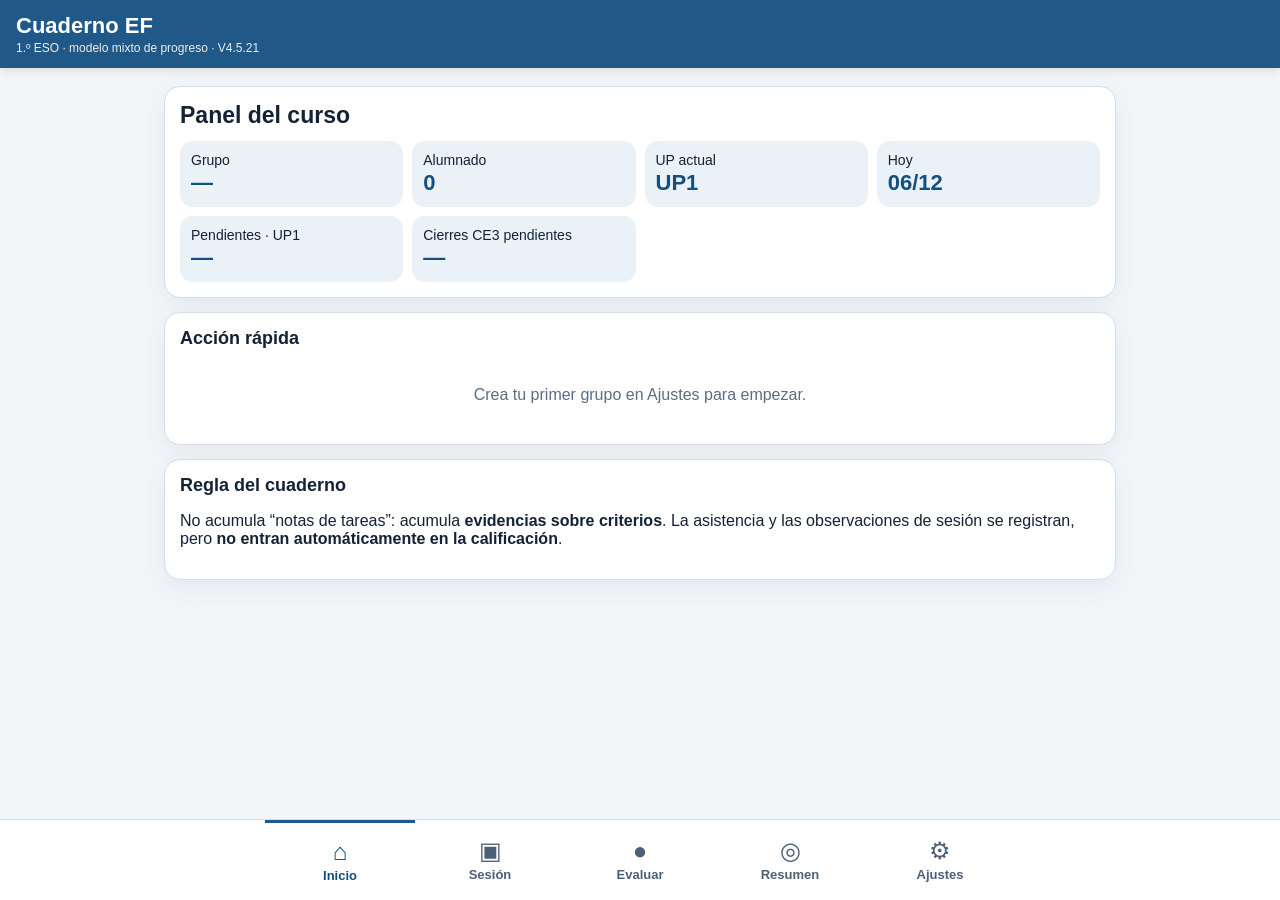
==== index.html @ 207ee929 "cuaderno EF V4.5.21" ====
<!doctype html>
<html lang="es">
<head>
  <meta charset="utf-8">
  <meta name="viewport" content="width=device-width,initial-scale=1,viewport-fit=cover">
  <meta name="theme-color" content="#205987">
  <meta name="apple-mobile-web-app-capable" content="yes">
  <meta name="apple-mobile-web-app-status-bar-style" content="default">
  <title>Cuaderno EF · 1.º ESO</title>
  <link rel="manifest" href="./manifest.webmanifest?v=4.5.21">
  <link rel="icon" href="./icons/icon-192-v382.png">
  <link rel="apple-touch-icon" href="./icons/apple-touch-icon-v382.png">
  <link rel="stylesheet" href="./styles-v4.css?v=4.5.21">
</head>
<body>
<header class="topbar">
  <div>
    <h1>Cuaderno EF</h1>
    <p>1.º ESO · modelo mixto de progreso · V4.5.21</p>
  </div>
  <button id="installBtn" class="install hidden">Instalar</button>
</header>
<main id="app"></main>
<nav class="bottom-nav" aria-label="Navegación principal">
  <button data-view="inicio" class="active"><span>⌂</span><small>Inicio</small></button>
  <button data-view="sesion"><span>▣</span><small>Sesión</small></button>
  <button data-view="evaluar"><span>●</span><small>Evaluar</small></button>
  <button data-view="resumen"><span>◎</span><small>Resumen</small></button>
  <button data-view="ajustes"><span>⚙</span><small>Ajustes</small></button>
</nav>
<div id="toastHost"></div>
<script src="./app-v4.js?v=4.5.21"></script>
</body>
</html>
---- styles-v4.css ----
:root{--blue:#205987;--blue2:#337fbd;--ink:#142235;--muted:#5b6d82;--bg:#f3f6f9;--card:#fff;--line:#d4dee8;--green:#dfeeda;--green2:#2c7a3f;--amber:#fff0c7;--red:#f7d8d8;--red2:#a62f2f;--shadow:0 8px 24px rgba(22,46,72,.07);font-family:Arial,Helvetica,sans-serif}*{box-sizing:border-box}body{margin:0;background:var(--bg);color:var(--ink);padding-bottom:86px}.topbar{position:sticky;top:0;z-index:20;background:var(--blue);color:#fff;padding:13px 16px;display:flex;justify-content:space-between;align-items:center;box-shadow:0 2px 10px rgba(0,0,0,.12)}.topbar h1{font-size:22px;margin:0}.topbar p{font-size:12px;margin:2px 0 0;opacity:.9}.install{border:1px solid #bfd9ee;background:transparent;color:#fff;border-radius:9px;padding:8px 13px;font-weight:700}.hidden{display:none!important}main{max-width:980px;margin:0 auto;padding:18px 14px}.card{background:var(--card);border:1px solid var(--line);border-radius:16px;padding:15px;margin-bottom:14px;box-shadow:var(--shadow)}h2,h3{margin:0 0 12px}h2{font-size:23px}h3{font-size:18px}.grid{display:grid;grid-template-columns:repeat(4,1fr);gap:9px}.metric{background:#eaf1f7;border-radius:13px;padding:11px}.metric span{display:block;font-size:14px}.metric strong{display:block;font-size:22px;color:#164e7d;margin-top:2px}.row{display:flex;gap:10px;align-items:center}.row>*{flex:1}label{font-size:13px;font-weight:700;display:block;margin:0 0 5px}input,select,textarea{width:100%;border:1px solid #cbd8e5;border-radius:10px;padding:10px;background:white;color:var(--ink);font-size:16px}textarea{resize:vertical}.btn{border:0;background:var(--blue2);color:white;border-radius:10px;padding:11px 14px;font-weight:700;font-size:15px;cursor:pointer}.btn.secondary{background:#e7f0f7;color:#14496f}.btn.danger{background:#f7e2e2;color:#8e2626}.btn.small{padding:8px 10px;font-size:13px}.toolbar{display:flex;gap:8px;flex-wrap:wrap}.empty{text-align:center;color:var(--muted);padding:25px 10px}.muted,.tiny{color:var(--muted)}.muted{font-size:13px}.tiny{font-size:11px;margin-top:2px}.pill{display:inline-flex;border-radius:999px;padding:4px 8px;font-size:12px;font-weight:700}.pill.main{background:#dfeec9;color:#315b14}.pill.comp{background:#fff1c7;color:#70540b}.bottom-nav{position:fixed;bottom:0;left:0;right:0;z-index:30;background:#fff;border-top:1px solid var(--line);display:flex;justify-content:center;padding-bottom:env(safe-area-inset-bottom)}.bottom-nav button{width:min(19%,150px);height:64px;border:0;background:#fff;color:#4c6176;display:flex;flex-direction:column;align-items:center;justify-content:center;gap:3px}.bottom-nav button span{font-size:18px}.bottom-nav button small{font-size:11px}.bottom-nav button.active{color:#0f4e7e;border-top:3px solid var(--blue)}.student-row{display:flex;align-items:center;justify-content:space-between;gap:10px;border-bottom:1px solid #e2e8ef;padding:10px 0}.student-row:last-child{border-bottom:0}.student-name{min-width:150px}.score-buttons{display:flex;gap:5px;flex-wrap:wrap;justify-content:flex-end}.score-buttons button,.level-buttons button{min-width:42px;height:42px;border:1px solid #cbd8e5;border-radius:9px;background:#fff;font-size:15px}.score-buttons button.selected,.level-buttons button.selected{background:var(--blue);color:#fff;border-color:var(--blue)}.level-buttons{display:grid;grid-template-columns:repeat(4,minmax(72px,1fr));gap:6px;width:min(460px,100%)}.level-buttons button{height:48px;font-weight:700}.level-buttons small{display:block;font-size:10px;font-weight:400}.table-wrap{overflow:auto;border:1px solid var(--line);border-radius:12px}table{border-collapse:collapse;width:100%;font-size:13px}th,td{border-bottom:1px solid var(--line);padding:9px;text-align:center;white-space:nowrap}th{background:#e5eef5}td.name{text-align:left;font-weight:700}.ok{background:var(--green)}.warn{background:var(--amber)}.bad{background:var(--red)}.progress{height:10px;background:#e3eaf0;border-radius:999px;overflow:hidden}.progress span{display:block;height:100%;background:var(--blue2)}.attendance{display:flex;gap:4px}.attendance button{width:38px;height:38px;border:1px solid #cbd8e5;border-radius:9px;background:#fff;font-weight:700}.attendance button.present.active{background:#dff0dc;border-color:#78a971}.attendance button.absent.active{background:#f5dada;border-color:#c27a7a}.attendance button.justified.active{background:#fff0c7;border-color:#d0ad4b}.note-btn{width:38px;height:38px;border:1px solid #cbd8e5;border-radius:9px;background:#fff}.session-date{max-width:220px}.session-head{display:flex;gap:10px;align-items:end;flex-wrap:wrap}.session-head>div{flex:1;min-width:190px}.evidence-card{border:1px solid var(--line);border-radius:12px;padding:12px;margin:8px 0;display:flex;align-items:center;justify-content:space-between;gap:10px}.evidence-card .btn{flex:0 0 auto}.counter{font-size:12px;color:var(--muted);font-weight:700}.sticky-evidence{position:sticky;top:76px;z-index:10;background:#fff;border:1px solid var(--line);border-radius:12px;padding:10px;margin-bottom:8px;box-shadow:0 4px 12px rgba(0,0,0,.06)}.score-mode{display:flex;gap:6px}.score-mode button{border:1px solid #cbd8e5;border-radius:8px;background:#fff;padding:8px 10px}.score-mode button.active{background:#e1edf6;color:#164e7d;font-weight:700}.note-box{background:#f8fafc;border:1px solid var(--line);padding:10px;border-radius:10px;margin:6px 0 12px}.history-item{border-left:3px solid #8bb7d8;padding:6px 10px;margin:6px 0;font-size:13px}.toast{position:fixed;left:50%;bottom:86px;transform:translateX(-50%);background:#152f46;color:white;border-radius:9px;padding:10px 14px;z-index:100;box-shadow:0 6px 16px rgba(0,0,0,.18)}@media(max-width:760px){main{padding:10px}.grid{grid-template-columns:repeat(2,1fr)}.row{flex-direction:column;align-items:stretch}.student-row{align-items:flex-start;flex-direction:column}.student-name{min-width:0}.score-buttons{justify-content:flex-start}.level-buttons{grid-template-columns:repeat(2,1fr)}.sticky-evidence{top:70px}.evidence-card{align-items:flex-start;flex-direction:column}.evidence-card .btn{width:100%}}@media(min-width:761px){.student-row .score-buttons,.student-row .level-buttons{margin-left:auto}}

/* V2.2 · optimización de pista y móvil */
.attendance-head{display:flex;align-items:flex-start;justify-content:space-between;gap:12px}.attendance-tools{display:flex;align-items:center;gap:10px;flex:0 0 auto}.session-counter{min-width:78px;text-align:center;background:#eef4f8;border:1px solid var(--line);border-radius:11px;padding:6px 9px}.session-counter b{display:block;font-size:18px;color:#164e7d}.session-counter span{display:block;font-size:10px;color:var(--muted)}.student-index{display:inline-flex;align-items:center;justify-content:center;min-width:24px;height:24px;border-radius:999px;background:#eaf1f7;color:#31546f;font-size:11px;font-weight:700;margin-right:7px}.attendance-actions{display:flex;align-items:center;gap:6px}.note-preview{margin-left:31px}.mobile-summary{display:none}.summary-student{border:1px solid var(--line);border-radius:12px;padding:10px;margin:8px 0;background:#fff}.summary-top{display:flex;align-items:center;justify-content:space-between;gap:8px}.grade-chip{min-width:58px;text-align:center;border-radius:9px;padding:7px 9px;font-weight:700;background:#eef2f5}.summary-meta{display:grid;grid-template-columns:repeat(3,1fr);gap:5px;margin-top:8px}.summary-meta span{font-size:11px;background:#f4f7fa;border-radius:8px;padding:6px;text-align:center}.summary-meta b{display:block;font-size:13px;margin-top:2px}
@media(max-width:760px){
  .attendance-card{padding:12px}.attendance-head{display:block}.attendance-tools{justify-content:space-between;margin:8px 0 4px}.attendance-tools .btn{padding:10px 12px}.attendance-row{display:grid;grid-template-columns:minmax(0,1fr) auto;align-items:center;gap:6px;padding:8px 0}.attendance-row .student-name{min-width:0}.attendance-row .student-name>b{font-size:15px}.attendance-actions{gap:4px}.attendance button,.note-btn{width:44px;height:44px;border-radius:10px;font-size:16px}.note-btn{font-size:18px}.note-preview{font-size:10px;line-height:1.2;white-space:nowrap;overflow:hidden;text-overflow:ellipsis;max-width:210px}.desktop-summary{display:none}.mobile-summary{display:block}.summary-meta{grid-template-columns:repeat(3,1fr)}.session-summary-card{padding:12px}.session-head{gap:6px}.session-head h2{font-size:20px}.session-date{max-width:none}.evidence-card{padding:10px}.evidence-card .btn{width:auto;min-width:90px;align-self:stretch}.card h2{font-size:21px}
}
@media(max-width:390px){.attendance button,.note-btn{width:40px;height:40px}.student-index{display:none}.note-preview{margin-left:0;max-width:165px}.summary-meta{grid-template-columns:repeat(2,1fr)}}


/* V2.3 · Rúbricas por evidencia */
.rubric-ref{margin-top:12px;border:1px solid #cad8e4;border-radius:14px;background:#f8fbfd;overflow:hidden}
.rubric-ref summary{cursor:pointer;font-weight:800;padding:12px 14px;color:#173f60}
.rubric-grid{display:grid;grid-template-columns:repeat(4,minmax(0,1fr));gap:8px;padding:0 12px 12px}
.rubric-level{background:#fff;border:1px solid #d7e2ea;border-radius:12px;padding:10px;min-height:118px}
.rubric-level-head{display:flex;align-items:center;justify-content:space-between;gap:8px;margin-bottom:6px}
.rubric-level-head span{display:inline-flex;min-width:28px;height:28px;align-items:center;justify-content:center;border-radius:999px;background:#e8f1f7;font-weight:800}
.rubric-level p{font-size:.87rem;line-height:1.35;margin:0;color:#354d61}
.rubric-note{padding:0 14px 12px;margin:0}
.rubric-buttons{align-items:stretch}
.rubric-buttons .clear-level{min-width:46px}
.student-rubric-desc{margin-top:8px;font-size:.82rem;line-height:1.35;color:#40596c;background:#f4f8fb;border-left:3px solid #2f79ad;padding:7px 9px;border-radius:7px}
.history-rubric{margin-top:5px;color:#40596c;font-size:.88rem;line-height:1.35}
@media(max-width:760px){
 .rubric-grid{grid-template-columns:1fr;padding:0 10px 10px}
 .rubric-level{min-height:auto}
 .rubric-ref summary{font-size:.95rem}
 .rubric-ref[open] .rubric-grid{max-height:48vh;overflow:auto}
 .rubric-buttons{display:grid;grid-template-columns:repeat(2,minmax(0,1fr));gap:8px;width:100%}
 .rubric-buttons button{min-height:62px}
 .rubric-buttons .clear-level{grid-column:1 / -1;min-height:44px}
}

/* V2.4 · UP1 Pasaporte de la condición física */
.fitness-title{display:flex;align-items:flex-start;justify-content:space-between;gap:10px}.fitness-title .pill{flex:0 0 auto}.fitness-student{border:1px solid var(--line);border-radius:12px;margin:9px 0;background:#fbfdff;overflow:hidden}.fitness-student summary{display:flex;justify-content:space-between;gap:10px;cursor:pointer;padding:12px 14px}.fitness-student summary span{font-size:12px;color:var(--muted)}.fitness-grid{display:grid;grid-template-columns:repeat(3,minmax(0,1fr));gap:9px;padding:0 12px 12px}.fitness-grid label{margin:0}.fitness-grid label>span{display:block;font-size:12px;margin-bottom:4px}.unit-input{display:flex;align-items:center;border:1px solid #cbd8e5;border-radius:10px;background:#fff;overflow:hidden}.unit-input input{border:0;border-radius:0;min-width:0}.unit-input em{font-style:normal;font-size:12px;color:var(--muted);padding:0 9px 0 4px;white-space:nowrap}
@media(max-width:760px){.fitness-grid{grid-template-columns:repeat(2,minmax(0,1fr))}.fitness-passport h2{font-size:20px}.fitness-student summary{padding:12px}.unit-input input{font-size:16px;padding:10px 8px}}
@media(max-width:390px){.fitness-grid{grid-template-columns:1fr}}

/* V2.6 · UP1 reflexión y autoevaluación */
.reflection-card h2{margin-bottom:4px}.reflection-student{border:1px solid var(--line);border-radius:12px;margin:9px 0;background:#fbfdff;overflow:hidden}.reflection-student summary{display:flex;justify-content:space-between;gap:10px;cursor:pointer;padding:12px 14px}.reflection-student summary span{font-size:12px;color:var(--muted)}.reflection-grid{display:grid;grid-template-columns:repeat(2,minmax(0,1fr));gap:10px;padding:0 12px 12px}.reflection-grid label{margin:0}.reflection-grid label>span{display:block;font-size:12px;font-weight:700;margin-bottom:5px;color:#243d52}.reflection-grid select,.reflection-grid textarea{width:100%;background:#fff}.reflection-grid textarea{resize:vertical;min-height:72px}.reflection-wide{grid-column:1/-1}
@media(max-width:760px){.reflection-grid{grid-template-columns:1fr}.reflection-wide{grid-column:auto}.reflection-student summary{padding:12px}.reflection-grid select,.reflection-grid textarea{font-size:16px}}

/* V2.7 · UP2 instrumento de calentamiento */
.warmup-student{border:1px solid var(--line);border-radius:12px;margin:9px 0;background:#fbfdff;overflow:hidden}.warmup-student summary{display:flex;justify-content:space-between;gap:10px;cursor:pointer;padding:12px 14px}.warmup-student summary span{font-size:12px;color:var(--muted)}.warmup-body{padding:0 12px 12px}.warmup-indicator{display:grid;grid-template-columns:minmax(180px,1fr) minmax(360px,1.4fr);gap:12px;align-items:center;padding:11px 0;border-bottom:1px solid var(--line)}.warmup-indicator small{display:block;color:var(--muted);font-size:12px;line-height:1.35;margin-top:3px}.indicator-buttons{display:grid;grid-template-columns:repeat(4,1fr);gap:6px}.indicator-buttons button{border:1px solid #cbd8e5;background:#fff;border-radius:9px;padding:9px 5px;font-weight:700;color:#23445e}.indicator-buttons button.selected{background:#2b6f9f;color:#fff;border-color:#2b6f9f}.warmup-suggestion{display:flex;justify-content:space-between;align-items:center;gap:12px;margin-top:14px;padding:12px;border-radius:12px;background:#eef5f9}.warmup-suggestion span,.warmup-suggestion small{display:block}.warmup-suggestion span{font-size:12px;color:var(--muted)}.warmup-suggestion strong{display:block;font-size:20px;color:#174f76;margin:2px 0}.warmup-suggestion small{font-size:12px;color:#536b7c;max-width:560px}
@media(max-width:760px){.warmup-indicator{grid-template-columns:1fr}.indicator-buttons{grid-template-columns:repeat(2,1fr)}.indicator-buttons button{min-height:46px}.warmup-suggestion{align-items:stretch;flex-direction:column}.warmup-suggestion .btn{width:100%}.warmup-student summary{padding:12px}}


/* V2.8 · Evaluaciones trimestrales */
.evaluation-tabs{display:flex;gap:8px;flex-wrap:wrap;margin-top:12px}.evaluation-tabs button{border:1px solid var(--line);background:#fff;color:#23445e;border-radius:10px;padding:10px 14px;font-weight:800}.evaluation-tabs button.active{background:#2b6f9f;color:#fff;border-color:#2b6f9f}.evaluation-cut{display:flex;justify-content:space-between;align-items:center;gap:10px;margin-top:12px;padding:10px 12px;background:#eef5f9;border-radius:11px}.evaluation-cut span{font-size:12px;color:var(--muted)}.summary-top small{display:block;color:var(--muted);font-size:10px;margin-top:2px}.current-level-grid{display:grid;grid-template-columns:repeat(3,minmax(0,1fr));gap:8px}.current-level-grid>div,.evaluation-student-metrics>div{background:#f2f6f9;border:1px solid var(--line);border-radius:10px;padding:10px}.current-level-grid span,.evaluation-student-metrics span{display:block;font-size:11px;color:var(--muted)}.current-level-grid b,.evaluation-student-metrics b{font-size:18px;color:#174f76}.evaluation-student-metrics{display:grid;grid-template-columns:repeat(3,minmax(0,1fr));gap:8px;margin-top:12px}
@media(max-width:760px){.evaluation-cut{align-items:flex-start;flex-direction:column}.evaluation-tabs{display:grid;grid-template-columns:repeat(3,1fr)}.evaluation-tabs button{padding:10px 6px;font-size:13px}.current-level-grid{grid-template-columns:1fr}.evaluation-student-metrics{grid-template-columns:1fr 1fr}.evaluation-student-metrics>div:first-child{grid-column:1/-1}}

/* V2.9 · interfaz de evaluación compacta */
.rubric-ref{margin-top:10px}
.rubric-ref summary{display:flex;align-items:center;gap:8px;padding:10px 12px}
.rubric-summary-label{display:inline-flex;align-items:center;border:1px solid #b9cddd;background:#fff;border-radius:9px;padding:6px 9px;font-weight:800;color:#174f76;white-space:nowrap}
.rubric-summary-title{font-weight:600;color:#526b7d;overflow:hidden;text-overflow:ellipsis;white-space:nowrap}
.rubric-ref:not([open]) summary::after{content:'▾';margin-left:auto;color:#567388}
.rubric-ref[open] summary::after{content:'▴';margin-left:auto;color:#567388}
.clear-score-text{display:block;margin:6px 0 0 auto;border:0;background:transparent;color:#657b8c;font-size:12px;text-decoration:underline;padding:4px 0;cursor:pointer}
.clear-score-inline{min-width:40px}
.compact-score-row{padding:10px 0}
.compact-score-row .student-name .tiny{margin-top:2px}
@media(max-width:760px){
 .sticky-evidence{position:static}
 .rubric-ref summary{font-size:.9rem}
 .rubric-summary-title{display:none}
 .rubric-ref[open] .rubric-grid{max-height:42vh}
 .compact-score-row{gap:8px;padding:9px 0}
 .compact-score-row .student-name{width:100%}
 .rubric-buttons{grid-template-columns:repeat(2,minmax(0,1fr));gap:6px}
 .rubric-buttons button{min-height:52px;padding:8px 5px}
 .clear-score-text{margin-top:2px}
}

/* V3.0 · tarjetas plegables + fotos del alumnado */
.student-with-avatar{display:flex;align-items:center;gap:9px}.student-name-text{min-width:0}.student-avatar{display:inline-flex;align-items:center;justify-content:center;flex:0 0 auto;border-radius:50%;overflow:hidden;background:#e6eef4;color:#31546f;font-weight:800;border:1px solid #d2dee7}.student-avatar img{width:100%;height:100%;object-fit:cover;display:block}.student-avatar.sm{width:34px;height:34px;font-size:11px}.student-avatar.md{width:44px;height:44px}.student-avatar.lg{width:54px;height:54px;font-size:15px}
.compact-instrument summary{align-items:center}.warmup-summary-left,.warmup-summary-right{display:flex;align-items:center;gap:9px}.warmup-summary-left>div{display:flex;flex-direction:column}.warmup-summary-left .warmup-count{font-size:11px;color:var(--muted);margin-top:2px}.warmup-summary-right{margin-left:auto}.instrument-result,.instrument-pending{display:inline-flex;align-items:center;border-radius:999px;padding:6px 9px;font-size:11px;font-weight:800;white-space:nowrap}.instrument-result{background:#e6f2df;color:#315d25}.instrument-result.registered{background:#dcefe0;color:#246236}.instrument-pending{background:#eef3f6;color:#607588}.chev{font-size:25px;line-height:1;color:#6d8191;transform:rotate(90deg);transition:.15s}.compact-instrument[open] .chev{transform:rotate(-90deg)}
.student-photo-list{margin-top:12px;border-top:1px solid var(--line)}.student-photo-row{display:flex;align-items:center;gap:10px;padding:10px 0;border-bottom:1px solid var(--line)}.student-photo-name{flex:1;min-width:0}.student-photo-name b,.student-photo-name span{display:block}.student-photo-name span{font-size:11px;color:var(--muted);margin-top:2px}.photo-upload-btn{flex:0 0 auto;cursor:pointer}
@media(max-width:760px){.warmup-card{padding:12px}.compact-instrument{margin:7px 0}.compact-instrument summary{padding:9px 10px}.compact-instrument:not([open]){background:#fff}.compact-instrument:not([open]) summary{min-height:56px}.compact-instrument[open] .warmup-body{padding:0 10px 10px}.warmup-summary-right .instrument-result,.warmup-summary-right .instrument-pending{font-size:10px;padding:5px 7px}.student-photo-row{display:grid;grid-template-columns:auto minmax(0,1fr) auto}.student-photo-row .danger{grid-column:3}.photo-upload-btn{padding:8px 9px}.student-index{display:none}.attendance-row .student-with-avatar{gap:7px}.summary-top .student-with-avatar{align-items:center}}

.student-photo-list.always-visible{display:block!important}.photo-actions{display:flex;gap:7px;flex-wrap:wrap;justify-content:flex-end}.student-photo-row{background:#fff}.student-photo-row + .student-photo-row{margin-top:2px}@media(max-width:760px){.student-photo-list.always-visible{margin-top:10px}.student-photo-row{grid-template-columns:auto minmax(0,1fr);align-items:center}.student-photo-row .photo-actions{grid-column:1 / -1;display:grid;grid-template-columns:1fr 1fr;gap:8px}.student-photo-row .photo-actions .danger{grid-column:1 / -1}.student-photo-row .photo-actions .btn{width:100%;text-align:center}.student-avatar.lg{width:54px;height:54px}}

/* V3.4 · UP3 conexión RPE + corrección visual seguimiento */
.comp-head{display:flex;flex-direction:column;align-items:flex-start;gap:6px;margin-bottom:6px}
.comp-head .pill{max-width:100%;white-space:normal;line-height:1.25}
.comp-head>b{font-size:15px;color:#253f55}
.up3-rpe-card h2{margin-bottom:4px}.rpe-legend{display:flex;gap:10px;flex-wrap:wrap;margin:10px 0 12px}.rpe-legend span{background:#f1f6f9;border:1px solid var(--line);border-radius:999px;padding:6px 9px;font-size:11px;color:#536b7d}.up3-rpe-student{border:1px solid var(--line);border-radius:12px;margin:9px 0;background:#fbfdff;overflow:hidden}.up3-rpe-student summary{display:flex;align-items:center;justify-content:space-between;gap:10px;padding:12px 14px;cursor:pointer}.up3-rpe-student summary>span{font-size:12px;color:var(--muted)}.up3-rpe-body{padding:0 12px 12px}.rpe-reference{display:flex;justify-content:space-between;align-items:center;gap:12px;background:#eef5f9;border-radius:11px;padding:10px 12px;margin-bottom:10px}.rpe-reference span,.rpe-reference small{display:block;color:var(--muted);font-size:11px}.rpe-reference strong{font-size:22px;color:#174f76}.rpe-entry-grid{display:grid;grid-template-columns:repeat(3,minmax(0,1fr));gap:9px}.rpe-entry-grid label{margin:0}.rpe-entry-grid label>span{display:block;font-size:12px;margin-bottom:4px}.rpe-entry-grid input,.rpe-entry-grid select{font-size:16px}.rpe-wide{grid-column:1/-1}.rpe-save{margin-top:10px;width:100%}.rpe-history{margin-top:14px;border-top:1px solid var(--line);padding-top:10px}.rpe-history h3{font-size:15px;margin-bottom:7px}.rpe-history-row{display:flex;align-items:center;justify-content:space-between;gap:10px;padding:8px 0;border-bottom:1px solid #e5ebf0}.rpe-history-row:last-child{border-bottom:0}.rpe-history-row b,.rpe-history-row span,.rpe-history-row small{display:block}.rpe-history-row b{font-size:12px}.rpe-history-row span{font-size:12px;color:#25445d;margin-top:2px}.rpe-history-row small{font-size:11px;color:var(--muted);margin-top:2px}.rpe-delete{border:0;background:#f7e2e2;color:#8e2626;border-radius:8px;width:32px;height:32px;font-size:20px;flex:0 0 auto}
@media(max-width:760px){.comp-head{gap:4px}.comp-head>b{font-size:14px}.rpe-entry-grid{grid-template-columns:1fr 1fr}.rpe-entry-grid label:nth-child(3),.rpe-wide{grid-column:1/-1}.up3-rpe-student summary{padding:11px 12px}.rpe-reference{align-items:flex-start}.rpe-legend{gap:6px}.rpe-legend span{border-radius:9px}}


/* V3.5 · UP3 terminado: instrumento analítico CFB */
.up3-task-card h2{margin-bottom:4px}.up3-indicator>div:first-child{display:flex;flex-direction:column;align-items:flex-start;gap:4px}.up3-indicator .pill{font-size:10px}.up3-task-suggestions{display:grid;grid-template-columns:1fr 1fr;gap:9px;margin-top:12px}.up3-task-suggestions .warmup-suggestion{margin:0}.up3-rpe-link{margin-top:10px;background:#eef5f9;border:1px solid var(--line);border-radius:11px;padding:10px 12px}.up3-rpe-link b,.up3-rpe-link span{display:block}.up3-rpe-link b{color:#174f76;font-size:13px}.up3-rpe-link span{font-size:11px;color:var(--muted);margin-top:3px}.up3-task-student summary .instrument-result{font-size:10px}
@media(max-width:760px){.up3-task-suggestions{grid-template-columns:1fr}.up3-indicator .indicator-buttons{grid-template-columns:repeat(2,minmax(0,1fr))}.up3-task-card{padding:12px}}

/* V3.6 · confirmación de registro y UP4 */
.registered-confirm{display:inline-flex;align-items:center;justify-content:center;min-height:42px;padding:10px 14px;border-radius:12px;background:#dff4e3;color:#176b2b;font-weight:800;text-align:center;width:100%;box-sizing:border-box}
.criterion-register-row{margin-top:10px;padding-top:10px;border-top:1px solid #e4edf2;display:grid;gap:8px}
.criterion-register-row>span:first-child{display:flex;flex-direction:column;gap:2px}
.criterion-register-row small{color:#617484;font-weight:400}
.up4-game-card .warmup-indicator{padding-bottom:16px}
.up4-game-card .pill{margin-bottom:6px}
@media(min-width:760px){.criterion-register-row{grid-template-columns:1fr minmax(220px,auto);align-items:center}.criterion-register-row .registered-confirm{width:auto}}

/* V3.6.1 · corrección visual UP4 móvil: criterio y foco en líneas separadas */
.up4-indicator>div:first-child{display:flex;flex-direction:column;align-items:flex-start;gap:5px;min-width:0}
.up4-indicator>div:first-child .pill{display:inline-flex;align-self:flex-start;max-width:100%;white-space:normal;line-height:1.25}
.up4-indicator>div:first-child>b{display:block;width:100%;line-height:1.25;margin:0}
.up4-indicator>div:first-child>small{width:100%}


/* V3.6.2 · UP4: separación estructural real entre criterio y foco */
.up4-indicator-head{display:block!important;width:100%;min-width:0}
.up4-criterion-row{display:block!important;width:100%;margin:0 0 7px 0}
.up4-criterion-row .pill{display:inline-flex!important;max-width:100%;white-space:normal;line-height:1.25;margin:0!important}
.up4-focus-title{display:block!important;width:100%;font-weight:800;font-size:18px;line-height:1.25;color:var(--text);margin:0 0 5px 0;clear:both}
.up4-indicator-head>small{display:block!important;width:100%;clear:both}
@media(max-width:760px){.up4-focus-title{font-size:17px}.up4-criterion-row{margin-bottom:8px}}

.detail-name{display:flex;flex-direction:column;gap:2px}.detail-name small{display:block}.evaluation-student-metrics .accumulated-metric{grid-column:1/-1}.evaluation-student-metrics small{display:block;margin-top:4px;color:var(--muted);font-size:11px}

/* V3.6.6 · Resumen por alumno desplegable */
.summary-class-head{display:flex;justify-content:space-between;align-items:flex-start;gap:12px;margin-bottom:12px}.summary-count{background:#eef5f9;border-radius:999px;padding:7px 10px;font-size:12px;font-weight:800;color:#536b7d;white-space:nowrap}.summary-accordion-list{display:flex;flex-direction:column;gap:9px}.summary-accordion{border:1px solid var(--line);border-radius:14px;background:#fff;overflow:hidden}.summary-accordion>summary{list-style:none;display:flex;align-items:center;justify-content:space-between;gap:10px;padding:12px 14px;cursor:pointer}.summary-accordion>summary::-webkit-details-marker{display:none}.summary-accordion-left,.summary-accordion-right{display:flex;align-items:center;gap:10px}.summary-accordion-left{min-width:0}.summary-accordion-left .student-name-text{min-width:0}.summary-accordion-left b{display:block;white-space:nowrap;overflow:hidden;text-overflow:ellipsis}.summary-accordion-left small{display:block;color:var(--muted);font-size:11px;margin-top:2px}.summary-accordion-right{margin-left:auto}.summary-accordion .chev{font-size:24px;color:#6d8191;transition:.15s}.summary-accordion[open] .chev{transform:rotate(90deg)}.summary-accordion-body{border-top:1px solid var(--line);padding:12px;background:#fbfdff}.summary-ce-grid{display:grid;grid-template-columns:repeat(5,minmax(0,1fr));gap:7px;margin-top:9px}.summary-ce-grid>div{background:#f2f6f9;border:1px solid var(--line);border-radius:10px;padding:9px;text-align:center}.summary-ce-grid span,.summary-ce-grid small{display:block;color:var(--muted);font-size:11px}.summary-ce-grid b{display:block;color:#174f76;font-size:17px;margin-top:2px}.criteria-detail{margin-top:10px;border:1px solid var(--line);border-radius:10px;background:#fff;overflow:hidden}.criteria-detail>summary{cursor:pointer;padding:10px 12px;font-weight:800;color:#23445e}.criteria-detail .table-wrap{margin:0;border-top:1px solid var(--line)}.summary-empty{padding:12px}.summary-class-card .grade-chip{min-width:58px;text-align:center}
@media(max-width:760px){.summary-class-head{align-items:center}.summary-class-head p{font-size:12px}.summary-count{display:none}.summary-accordion>summary{padding:11px}.summary-accordion-body{padding:10px}.summary-ce-grid{grid-template-columns:repeat(3,minmax(0,1fr))}.evaluation-student-metrics{grid-template-columns:1fr 1fr}.evaluation-student-metrics>div:first-child{grid-column:1/-1}.summary-accordion-left small{max-width:210px}.criteria-detail table{font-size:12px}.criteria-detail th,.criteria-detail td{padding:8px 6px}}

/* V3.6.9 · Evaluar por alumno */
.evaluate-students-card{padding:18px}
.evaluate-students-head{display:flex;align-items:flex-start;justify-content:space-between;gap:12px;margin-bottom:14px}
.evaluate-students-head h2{margin:0 0 4px}
.evaluate-student-accordion{border:1px solid var(--line);border-radius:18px;background:#fff;margin:10px 0;overflow:hidden}
.evaluate-student-accordion>summary{list-style:none;display:flex;align-items:center;justify-content:space-between;gap:12px;padding:14px 16px;cursor:pointer;min-height:64px}
.evaluate-student-accordion>summary::-webkit-details-marker{display:none}
.evaluate-student-accordion[open]>summary{border-bottom:1px solid var(--line);background:#f8fbfd}
.evaluate-student-accordion[open] .chev{transform:rotate(90deg)}
.evaluate-student-body{padding:12px;background:#f7fafc}
.evaluate-student-body>.card{margin:10px 0;box-shadow:none}
.evaluate-inner-card{background:#fff}
.evaluate-student-accordion .summary-accordion-left,.evaluate-student-accordion .summary-accordion-right{min-width:0}
.evaluate-student-accordion .student-name-text small{display:block;color:var(--muted);margin-top:2px}
@media(max-width:560px){.evaluate-students-card{padding:12px}.evaluate-student-accordion>summary{padding:12px}.evaluate-student-body{padding:8px}.evaluate-students-head{align-items:center}}

/* V3.7.0 · evaluación rápida y navegación alumno a alumno */
.eval-fast-nav{display:grid;grid-template-columns:minmax(96px,1fr) minmax(0,1.4fr) minmax(96px,1fr);gap:8px;align-items:center;margin:4px 0 10px;padding:8px;background:#eef5f9;border:1px solid var(--line);border-radius:12px}
.eval-fast-nav .btn{min-height:44px;margin:0}.eval-fast-nav .btn:disabled{opacity:.35;cursor:default}.eval-fast-position{text-align:center;min-width:0}.eval-fast-position b,.eval-fast-position span{display:block;white-space:nowrap;overflow:hidden;text-overflow:ellipsis}.eval-fast-position b{font-size:13px}.eval-fast-position span{font-size:11px;color:var(--muted);margin-top:2px}
.eval-fast-content>.card{margin:8px 0}.eval-fast-content .fitness-title>div>p.muted,.eval-fast-content .up3-task-card>.fitness-title>div>p.muted,.eval-fast-content .up4-game-card>.fitness-title>div>p.muted{margin-top:3px;font-size:11px;line-height:1.25}.eval-fast-content .warmup-body,.eval-fast-content .up3-rpe-body{padding-bottom:8px}
.evaluate-student-accordion>summary{position:relative}.evaluate-student-accordion>summary:active{background:#eef5f9}
@media(max-width:560px){.eval-fast-nav{grid-template-columns:92px minmax(0,1fr) 92px;gap:6px;padding:6px}.eval-fast-nav .btn{padding:9px 7px;font-size:12px}.eval-fast-content>.card{padding:11px}.eval-fast-content .indicator-buttons,.eval-fast-content .level-buttons{gap:6px}.eval-fast-content .indicator-buttons button,.eval-fast-content .level-buttons button{min-height:44px}.evaluate-student-body{padding:6px}}

/* V3.7.1 · evaluación ultrarrápida */
.quick-eval-card{padding:12px!important;border:2px solid #c9dce9!important}
.quick-eval-title{display:flex;align-items:center;justify-content:space-between;gap:10px;margin-bottom:8px}
.quick-eval-title h2{font-size:18px;margin:0}.quick-eval-title p{font-size:12px;color:var(--muted);margin:2px 0 0}
.quick-progress{display:flex;align-items:center;justify-content:center;min-width:52px;height:36px;border-radius:999px;background:#e8f0f6;color:#164e7d;font-weight:800}.quick-progress.complete{background:#dfeeda;color:#2c7a3f}
.quick-eval-row{border:1px solid var(--line);border-radius:13px;padding:10px;margin:8px 0;background:#fff;scroll-margin-top:90px}.quick-eval-row.current{box-shadow:0 0 0 2px #8bb7d8}.quick-eval-row.done{background:#fbfdfb}
.quick-eval-head{display:flex;align-items:flex-start;justify-content:space-between;gap:8px;margin-bottom:8px}.quick-eval-head>div{min-width:0}.quick-eval-head b{display:block;font-size:13px;margin-top:5px;line-height:1.25}.quick-status{font-size:11px;font-weight:800;color:var(--muted);white-space:nowrap}.quick-eval-row.done .quick-status{color:var(--green2)}
.quick-score-buttons{display:grid;grid-template-columns:repeat(4,1fr);gap:7px}.quick-score-buttons button{min-height:54px;border:1px solid #bfd0dd;border-radius:11px;background:#fff;color:var(--ink);font-weight:800;touch-action:manipulation}.quick-score-buttons button strong{display:block;font-size:20px;line-height:1}.quick-score-buttons button small{display:block;margin-top:4px;font-size:9px;color:var(--muted);font-weight:600}.quick-score-buttons button.selected{background:var(--blue);border-color:var(--blue);color:#fff}.quick-score-buttons button.selected small{color:#fff}
.quick-clear{border:0;background:transparent;color:var(--muted);font-size:11px;padding:6px 0 0;margin-left:auto;display:block}
.quick-finished{display:flex;align-items:center;justify-content:space-between;gap:10px;padding:10px 2px 0;color:var(--green2)}.quick-next-student{min-width:150px}
.eval-detail-tools{margin-top:10px;border:1px solid var(--line);border-radius:12px;background:#fff;overflow:hidden}.eval-detail-tools>summary{list-style:none;padding:12px 14px;font-weight:800;cursor:pointer;color:#31536f}.eval-detail-tools>summary::-webkit-details-marker{display:none}.eval-detail-tools>summary:after{content:'›';float:right}.eval-detail-tools[open]>summary:after{transform:rotate(90deg)}.eval-detail-body{padding:8px;background:#f7fafc}
@media(max-width:560px){.quick-eval-card{padding:8px!important}.quick-eval-row{padding:8px;margin:7px 0}.quick-score-buttons{gap:5px}.quick-score-buttons button{min-height:58px}.quick-score-buttons button strong{font-size:22px}.quick-eval-head b{font-size:12px}.quick-status{font-size:10px}.quick-finished{position:sticky;bottom:72px;background:#fff;border-top:1px solid var(--line);padding:9px 4px}.quick-next-student{flex:1}}


/* V3.7.2 · rapidez sin perder contexto evaluativo */
.quick-context{margin:10px 0 12px;padding:10px 12px;border:1px solid var(--line);border-radius:12px;background:var(--soft,#f6f8fb);display:flex;flex-direction:column;gap:4px}
.quick-context b{font-size:.95rem}.quick-context span{font-size:.82rem;line-height:1.3;color:var(--muted)}
.quick-focus{display:block;margin-top:6px;font-size:.94rem;line-height:1.25}
.quick-evidence-label{font-size:.76rem;color:var(--muted);margin:4px 0 8px;line-height:1.25}
.quick-rubric-details{margin-top:7px;border-top:1px dashed var(--line);padding-top:6px}
.quick-rubric-details summary{cursor:pointer;font-size:.78rem;font-weight:700;color:var(--primary,#205987);list-style:none}
.quick-rubric-details summary::-webkit-details-marker{display:none}
.quick-rubric-levels{display:grid;gap:6px;margin-top:8px}
.quick-rubric-levels>div{display:grid;gap:2px;padding:7px 8px;border-radius:9px;background:var(--soft,#f6f8fb)}
.quick-rubric-levels b{font-size:.76rem}.quick-rubric-levels span{font-size:.74rem;line-height:1.3;color:var(--muted)}
@media (max-width:600px){.quick-context{padding:9px 10px}.quick-focus{font-size:.9rem}.quick-evidence-label{font-size:.73rem}.quick-rubric-levels span{font-size:.72rem}}

/* V3.7.4 · desplegables robustos sin <details> anidados */
.quick-toggle-btn,.eval-detail-toggle{width:100%;border:0;background:transparent;text-align:left;cursor:pointer;font:inherit;font-weight:800;color:#31536f;padding:0;touch-action:manipulation}
.quick-toggle-btn{font-size:.78rem;display:flex;justify-content:space-between;align-items:center;gap:8px}
.quick-toggle-btn span,.eval-detail-toggle span{display:inline-block;transition:transform .15s}
.quick-toggle-btn.open span,.eval-detail-toggle.open span{transform:rotate(90deg)}
.eval-detail-toggle{padding:12px 14px;display:flex;align-items:center;justify-content:space-between;gap:10px}
.quick-rubric-levels[hidden],.eval-detail-body[hidden]{display:none!important}

/* V3.7.5: desplegables internos sin JavaScript, robustos en PWA móvil */
.css-toggle-input{position:absolute;opacity:0;pointer-events:none;width:1px;height:1px}
.css-toggle-wrap .css-toggle-panel{display:none}
.css-toggle-wrap .css-toggle-input:checked ~ .css-toggle-panel{display:block}
.css-toggle-wrap .css-toggle-input:checked + .quick-toggle-btn span,
.css-toggle-wrap .css-toggle-input:checked + .eval-detail-toggle span{transform:rotate(90deg)}
.quick-toggle-btn,.eval-detail-toggle{user-select:none;-webkit-user-select:none}


/* V3.7.6 · paneles de información externos al acordeón, vía :target */
.quick-info-link{text-decoration:none;display:flex;align-items:center;justify-content:space-between;gap:10px;color:#205987}
.sheet-overlay{display:none;position:fixed;inset:0;z-index:10000;align-items:flex-end;justify-content:center}
.sheet-overlay:target{display:flex}
.sheet-backdrop{position:absolute;inset:0;background:rgba(11,31,47,.48)}
.sheet-panel{position:relative;z-index:1;width:min(680px,100%);max-height:82vh;overflow:auto;background:#fff;border-radius:20px 20px 0 0;padding:16px;box-shadow:0 -12px 40px rgba(0,0,0,.18)}
.sheet-panel-wide{width:min(900px,100%);max-height:92vh}
.sheet-head{display:flex;align-items:flex-start;justify-content:space-between;gap:12px;position:sticky;top:-16px;background:#fff;padding:16px 0 12px;z-index:2;border-bottom:1px solid var(--line)}
.sheet-head h2{margin:6px 0 3px;font-size:1.15rem}.sheet-head p{margin:0;color:var(--muted);font-size:.8rem}
.sheet-close{flex:0 0 auto;width:42px;height:42px;border-radius:50%;background:#eef3f7;color:#173f60;text-decoration:none;display:flex;align-items:center;justify-content:center;font-size:28px;line-height:1}
.sheet-rubric{display:grid;gap:9px;padding:12px 0}.sheet-rubric>div{display:grid;gap:4px;padding:12px;border:1px solid var(--line);border-radius:12px;background:#f8fafc}.sheet-rubric b{font-size:.92rem}.sheet-rubric span{font-size:.85rem;line-height:1.35;color:var(--muted)}
.sheet-scroll{padding-top:10px}.sheet-scroll>.card{margin:10px 0}
@media(min-width:760px){.sheet-overlay{align-items:center}.sheet-panel{border-radius:20px;max-height:88vh}.sheet-head{top:-16px}}
/* V3.7.7 · Evaluar estable: un alumno por pantalla, sin acordeones anidados */
.eval-student-picker{position:relative}.eval-picker-head{display:flex;justify-content:space-between;gap:12px;align-items:flex-start}.eval-student-picker select{font-size:17px;font-weight:700;min-height:48px}.stable-nav{margin-top:12px}.stable-nav .eval-fast-position{display:flex;align-items:center;justify-content:center;gap:8px}.stable-nav .eval-fast-position>div{display:flex;flex-direction:column;align-items:center}.quick-native-details{margin-top:10px;border-top:1px dashed #cad5df;padding-top:8px}.quick-native-details>summary,.eval-tools-native>summary{cursor:pointer;font-weight:800;color:#205987;list-style:none;padding:8px 0}.quick-native-details>summary::-webkit-details-marker,.eval-tools-native>summary::-webkit-details-marker{display:none}.quick-native-details>summary::after,.eval-tools-native>summary::after{content:' ›';float:right}.quick-native-details[open]>summary::after,.eval-tools-native[open]>summary::after{content:' ⌄'}.quick-rubric-grid{display:grid;gap:8px;padding:8px 0}.quick-rubric-grid>div{display:grid;gap:3px;padding:10px;border:1px solid #d7e0e7;border-radius:12px;background:#f8fafc}.quick-rubric-grid span{font-size:14px;line-height:1.35;color:#526474}.eval-tools-native{overflow:visible}.eval-tools-body{padding-top:8px}.eval-tool-section{padding:10px 0;border-top:1px solid #e4e9ee}.eval-tool-section:first-child{border-top:0}.eval-tool-line{display:grid;grid-template-columns:minmax(0,1fr) auto;gap:4px 10px;padding:10px 0;border-bottom:1px solid #eef2f5}.eval-tool-line small{grid-column:1/-1;color:#647586}.eval-tool-line select{min-width:120px}.eval-tool-section textarea{width:100%;box-sizing:border-box}
@media(max-width:640px){.eval-fast-nav{display:grid;grid-template-columns:1fr 1.1fr 1fr;gap:8px}.eval-fast-nav .btn{padding:10px 8px;font-size:14px}.eval-picker-head h2{margin-bottom:2px}.quick-score-buttons{gap:7px}.quick-score-buttons button{min-width:0}.quick-rubric-grid>div{padding:9px}.eval-tool-line{grid-template-columns:1fr}.eval-tool-line small{grid-column:1}.eval-tool-line select{width:100%}}

/* V3.8.0 · asignación flexible UP → evaluación */
.up-period-list{display:grid;gap:8px;margin-top:14px}.up-period-row{display:grid;grid-template-columns:minmax(0,1fr) minmax(150px,210px);gap:12px;align-items:center;padding:10px 0;border-bottom:1px solid #e6edf2}.up-period-row:last-child{border-bottom:0}.up-period-row>div{display:flex;flex-direction:column;gap:2px}.up-period-row span{font-size:.88rem;color:#667786}.up-period-row select{width:100%;margin:0}@media(max-width:520px){.up-period-row{grid-template-columns:1fr 155px;gap:8px}.up-period-row span{font-size:.8rem}}

/* V3.8.3 · informe de evaluación */
.report-actions{display:flex;gap:10px;flex-wrap:wrap;margin-top:14px}.report-actions .btn{min-height:42px}@media(max-width:520px){.report-actions{display:grid;grid-template-columns:1fr}.report-actions .btn{width:100%}}

/* V3.8.5 · navegación de alumno más legible + anotaciones del profesor */
.eval-fast-nav.stable-nav{display:grid;grid-template-columns:minmax(92px,118px) minmax(0,1fr) minmax(92px,118px);gap:10px;align-items:stretch}
.eval-fast-nav .eval-nav-btn{width:100%;min-width:0;padding:10px 8px;white-space:nowrap}
.eval-fast-position{min-width:0;display:flex!important;flex-direction:row!important;align-items:center!important;justify-content:flex-start!important;gap:10px!important;padding:7px 9px;border:1px solid #d8e2ea;border-radius:14px;background:#f8fbfd}
.eval-fast-position>.student-avatar{flex:0 0 auto}
.eval-student-name-block{min-width:0;display:flex!important;flex-direction:column!important;align-items:flex-start!important;justify-content:center}
.eval-student-name-block b{display:block;max-width:100%;font-size:14px;line-height:1.15;overflow-wrap:anywhere;word-break:normal;text-align:left}
.eval-student-name-block span{font-size:12px;color:var(--muted);margin-top:3px}
.teacher-annotations{border:1px solid #cbddeb;background:#f7fbff}
.teacher-annotations-head{display:flex;justify-content:space-between;align-items:flex-start;gap:12px;margin-bottom:10px}
.teacher-annotations h3{margin:0 0 3px}
.teacher-annotations-head p{margin:0}
.teacher-note-count{flex:0 0 auto;font-size:12px;color:var(--muted);font-weight:700}
.teacher-annotations textarea{width:100%;box-sizing:border-box;resize:vertical;min-height:96px}
@media(max-width:430px){
 .eval-fast-nav.stable-nav{grid-template-columns:88px minmax(0,1fr) 92px;gap:6px}
 .eval-fast-nav .eval-nav-btn{font-size:12px;padding:9px 4px}
 .eval-fast-position{gap:6px!important;padding:6px}
 .eval-fast-position>.student-avatar.sm{width:36px;height:36px;min-width:36px}
 .eval-student-name-block b{font-size:12px;line-height:1.12}
 .eval-student-name-block span{font-size:11px}
}


/* V3.8.6 · escala 2–10 y navegación refinada */
.quick-score-buttons{grid-template-columns:repeat(5,minmax(0,1fr))!important;gap:6px}
.quick-score-buttons button{min-width:0;padding-left:3px;padding-right:3px}
.quick-score-buttons button strong{font-size:18px}
.quick-score-buttons button small{font-size:9px;line-height:1.05;overflow-wrap:anywhere}
.level-buttons{grid-template-columns:repeat(5,minmax(64px,1fr))}
.eval-fast-nav.stable-nav{grid-template-columns:minmax(84px,108px) minmax(0,1fr) minmax(84px,108px)}
.eval-fast-position{overflow:hidden}
.eval-student-name-block{overflow:hidden;width:100%}
.eval-student-name-block b{overflow-wrap:break-word;hyphens:auto}
@media(max-width:430px){
 .quick-score-buttons{gap:4px}
 .quick-score-buttons button{padding:6px 2px;min-height:54px}
 .quick-score-buttons button strong{font-size:17px}
 .quick-score-buttons button small{font-size:8px}
 .eval-fast-nav.stable-nav{grid-template-columns:76px minmax(0,1fr) 82px;gap:5px}
 .eval-fast-nav .eval-nav-btn{font-size:11px;padding:8px 2px}
 .eval-student-name-block b{font-size:11.5px}
}

/* V3.8.7 · Evaluación continua visible en Evaluar */
.continuous-eval-card{border-top:4px solid #6d5cae}
.pill.continuous{background:#eeeafd;color:#54428f;border:1px solid #d8cff7}
.continuous-row{background:linear-gradient(180deg,#fbfaff 0%,#f7f4ff 100%);border-color:#ddd5f4}
.continuous-label{color:#64598a}
.continuous-status{background:#eeeafd;color:#54428f}
.continuous-score-buttons button{border-color:#cec4ed;background:#fff}
.continuous-score-buttons button.selected{background:#6553a6;color:#fff;border-color:#6553a6;box-shadow:0 0 0 2px rgba(101,83,166,.12)}
.continuous-progress{background:#eeeafd;color:#54428f}
.continuous-progress.complete{background:#dff4e7;color:#207341}
.continuous-context{background:#f3f0fc;border-color:#ddd5f4}
.continuous-context b{color:#54428f}
/* V3.9.2 · cierre de evaluación continua */
.continuous-closure-card{border-top:4px solid #4f7f73}.closure-row{padding:14px 0;border-top:1px solid #e5e7eb}.closure-row:first-of-type{border-top:0}.closure-head{display:flex;gap:8px;align-items:center;justify-content:space-between;flex-wrap:wrap}.closure-metrics{display:flex;gap:10px;flex-wrap:wrap;margin:10px 0}.closure-metrics span{background:#f5f7f8;border-radius:10px;padding:8px 10px}.closure-evolution{font-size:.9rem;margin:6px 0 10px}.closure-warning{background:#fff8e6;border-radius:10px;padding:9px 10px;font-size:.86rem}.closure-actions{display:flex;gap:8px;flex-wrap:wrap;margin-top:10px}.closure-done{background:#e8f5ee;color:#236744}.closure-context{border-left-color:#4f7f73}

/* V3.9.13 · ajustes visuales solicitados: colores CE, navegación inferior y alumnado desplegable */
:root{
 --ce1-fluor:#ff7a00;
 --ce2-fluor:#00bfff;
 --ce3-purple:#6553a6;
 --ce4-fluor:#ffe600;
 --ce5-fluor:#39ff14;
}

/* Evaluar: identificación visual estable por competencia específica */
.quick-eval-row.ce-block-1{border-left:5px solid var(--ce1-fluor)}
.quick-eval-row.ce-block-2{border-left:5px solid var(--ce2-fluor)}
.quick-eval-row.ce-block-3{border-left:5px solid var(--ce3-purple)}
.quick-eval-row.ce-block-4{border-left:5px solid var(--ce4-fluor)}
.quick-eval-row.ce-block-5{border-left:5px solid var(--ce5-fluor)}
.pill.ce-pill.ce-block-1{background:var(--ce1-fluor);color:#1e1308}
.pill.ce-pill.ce-block-2{background:var(--ce2-fluor);color:#082238}
.pill.ce-pill.ce-block-3{background:#eeeafd;color:#54428f;border:1px solid #d8cff7}
.pill.ce-pill.ce-block-4{background:var(--ce4-fluor);color:#272300}
.pill.ce-pill.ce-block-5{background:var(--ce5-fluor);color:#10280b}
.quick-eval-row.ce-block-1 .quick-score-buttons button.selected{background:var(--ce1-fluor);border-color:var(--ce1-fluor);color:#1e1308}
.quick-eval-row.ce-block-2 .quick-score-buttons button.selected{background:var(--ce2-fluor);border-color:var(--ce2-fluor);color:#082238}
.quick-eval-row.ce-block-3 .quick-score-buttons button.selected{background:var(--ce3-purple);border-color:var(--ce3-purple);color:#fff}
.quick-eval-row.ce-block-4 .quick-score-buttons button.selected{background:var(--ce4-fluor);border-color:var(--ce4-fluor);color:#272300}
.quick-eval-row.ce-block-5 .quick-score-buttons button.selected{background:var(--ce5-fluor);border-color:var(--ce5-fluor);color:#10280b}

/* Barra inferior: objetivos táctiles e iconos/textos mayores */
body{padding-bottom:104px}
.bottom-nav button{height:80px;min-height:80px;gap:5px}
.bottom-nav button span{font-size:24px;line-height:1}
.bottom-nav button small{font-size:13px;font-weight:700;line-height:1.05}
.toast{bottom:106px}

/* Ajustes: Alumnado y fotos en desplegable */
.student-admin-details{padding:0;overflow:hidden}
.student-admin-details>summary{list-style:none;cursor:pointer;display:flex;align-items:center;justify-content:space-between;gap:12px;padding:16px 15px;font-size:20px;font-weight:800}
.student-admin-details>summary::-webkit-details-marker{display:none}
.student-admin-details>summary::after{content:'▾';font-size:18px;color:#5b6d82;margin-left:6px}
.student-admin-details[open]>summary::after{content:'▴'}
.student-admin-details>summary small{margin-left:auto;color:var(--muted);font-size:12px;font-weight:600;text-align:right}
.student-admin-content{border-top:1px solid var(--line);padding:14px 15px 15px}
.btn.warning-action{background:#fff0c7;color:#6b5100;border:1px solid #e5c44e}

@media(max-width:760px){
 body{padding-bottom:104px}
 .bottom-nav button{height:80px;min-height:80px;width:20%}
 .bottom-nav button span{font-size:23px}
 .bottom-nav button small{font-size:12px}
 .student-admin-details>summary{padding:15px 12px;font-size:18px}
 .student-admin-details>summary small{font-size:11px}
 .student-admin-content{padding:12px}
 .student-photo-row .photo-actions .warning-action{grid-column:1 / -1}
}
/* V4 · evaluación por actividad / sesión */
.v4-eval-mode{display:grid;gap:12px}.v4-mode-tabs{display:grid;grid-template-columns:1fr 1fr;gap:8px}.v4-mode-tabs button{border:1px solid #cbd5e1;background:#f8fafc;border-radius:10px;padding:11px;font-weight:700;color:#334155}.v4-mode-tabs button.active{background:#167447;color:#fff;border-color:#167447}.v4-means{display:flex;gap:8px;flex-wrap:wrap;margin:10px 0}.v4-means span{background:#edf7f0;border:1px solid #cfe8d7;border-radius:9px;padding:7px 10px;font-size:.85rem}.v4-means b{margin-right:4px}

/* V4.0.6 · Mi pentágono de la condición física */
.fitness-pentagon-card{display:grid;gap:14px}.pent-eval-wrapper{border-top:4px solid #2563eb}.pent-head{display:flex;justify-content:space-between;gap:12px;align-items:flex-start;flex-wrap:wrap}.pent-head h3{margin:0 0 4px}.pent-layout{display:grid;grid-template-columns:minmax(250px,360px) 1fr;gap:18px;align-items:center}.fitness-pentagon-svg{width:100%;max-width:360px;display:block;margin:auto;overflow:visible}.pent-ring{fill:none;stroke:#d7dee8;stroke-width:1}.pent-axis{stroke:#c5cfdb;stroke-width:1}.pent-level{font-size:9px;fill:#6b7280}.pent-label{font-size:10px;font-weight:700;fill:#334155}.pent-profile{stroke-width:2.8;stroke-linejoin:round}.pent-profile.initial{fill:rgba(37,99,235,.12);stroke:#2563eb}.pent-profile.final{fill:rgba(220,38,38,.10);stroke:#dc2626}.pent-legend{display:flex;gap:16px;justify-content:center;font-size:12px;font-weight:700}.pent-legend i{display:inline-block;width:13px;height:4px;border-radius:3px;margin-right:5px;vertical-align:middle}.pent-legend i.initial{background:#2563eb}.pent-legend i.final{background:#dc2626}.pent-table th,.pent-table td{white-space:normal}.pent-evolution{font-weight:800}.pent-evolution.improve{color:#14733b}.pent-evolution.same{color:#6b7280}.pent-evolution.decline{color:#b42318}.pent-phase{border-top:1px solid var(--line);padding-top:12px}.pent-phase h4,.pent-reflection h4{margin:0 0 10px}.pent-cap-row{display:grid;grid-template-columns:minmax(150px,1fr) minmax(280px,2fr);gap:12px;align-items:center;padding:8px 0;border-top:1px solid #eef2f6}.pent-cap-row:first-of-type{border-top:0}.pent-cap-row small{display:block;color:var(--muted);margin-top:2px}.pent-level-buttons{display:grid;grid-template-columns:repeat(5,1fr) auto;gap:5px}.pent-level-buttons button{min-height:40px;border:1px solid #cbd5e1;background:#fff;border-radius:9px;font-weight:800}.pent-level-buttons button.selected{background:#205987;color:#fff;border-color:#205987}.pent-level-buttons .pent-clear{font-size:11px;font-weight:700;padding:0 8px;background:#fff5f5;color:#9b1c1c}.pent-level-buttons .pent-clear:disabled{opacity:.35}.pent-reflection{border-top:1px solid var(--line);padding-top:12px;display:grid;gap:9px}.pent-reflection label{display:grid;gap:5px}.pent-reflection textarea{width:100%;resize:vertical}.summary-accordion-body .fitness-pentagon-card{margin:16px 0;padding:14px;border:1px solid #dbe4ee;border-radius:14px;background:#fbfdff}
@media(max-width:760px){.pent-layout{grid-template-columns:1fr}.pent-cap-row{grid-template-columns:1fr}.pent-level-buttons{grid-template-columns:repeat(5,1fr);}.pent-level-buttons .pent-clear{grid-column:1/-1;min-height:34px}.pent-label{font-size:9px}}

.pent-phase-head{display:flex;justify-content:space-between;gap:10px;align-items:center;flex-wrap:wrap}.pent-phase-head h4{margin:0}.pent-delete-phase{color:#9b1c1c;border-color:#efcaca}
.assessment-participants{margin-top:10px;border-top:1px solid #e5e7eb;padding-top:8px}.participant-assessment{margin:10px 0;padding:10px;border-radius:10px;background:#f8fafc}.participant-assessment>b{display:block;margin-bottom:4px}.assessment-participants .tiny{display:block;margin:4px 0 8px}
/* V4.2.1 · actividad global de autoevaluación / coevaluación */
.global-assessment-card{display:grid;gap:14px}.global-assessment-row{border:1px solid var(--line,#dbe3ef);border-radius:14px;padding:14px;background:var(--card,#fff)}.global-assessment-head{display:flex;gap:10px;align-items:center;flex-wrap:wrap;margin-bottom:8px}.global-assessment-columns{display:grid;grid-template-columns:1fr 1fr;gap:14px;margin-top:10px}.global-assessment-columns>div{border:1px solid var(--line,#dbe3ef);border-radius:12px;padding:10px}.global-assessment-columns h4{margin:0 0 8px}.global-assessment-card .quick-score-buttons{grid-template-columns:repeat(6,minmax(52px,1fr))}@media(max-width:760px){.global-assessment-columns{grid-template-columns:1fr}.global-assessment-card .quick-score-buttons{grid-template-columns:repeat(3,1fr)}}

.checklist22-row{padding:12px 0;border-top:1px solid #dce3e9;display:flex;justify-content:space-between;gap:12px;align-items:center}
.checklist22-choices{display:flex;gap:5px;flex-shrink:0}
.checklist22-choices button{padding:8px;border-radius:7px;border:1px solid #9ca3af;background:transparent;color:inherit}
.checklist22-choices .check22-active{background:#dbeafe;color:#1d4ed8;border-color:#2563eb;font-weight:bold}
@media(max-width:600px){.checklist22-row{display:block}.checklist22-choices{margin-top:8px}.checklist22-choices button{flex:1}}

/* V4.3.4: sugerencia visual sin registrar */
.continuous-score-buttons button.suggested-default{outline:2px dashed #64748b;outline-offset:2px}
.default-hint{display:block;margin-top:6px;color:#64748b;font-size:12px}
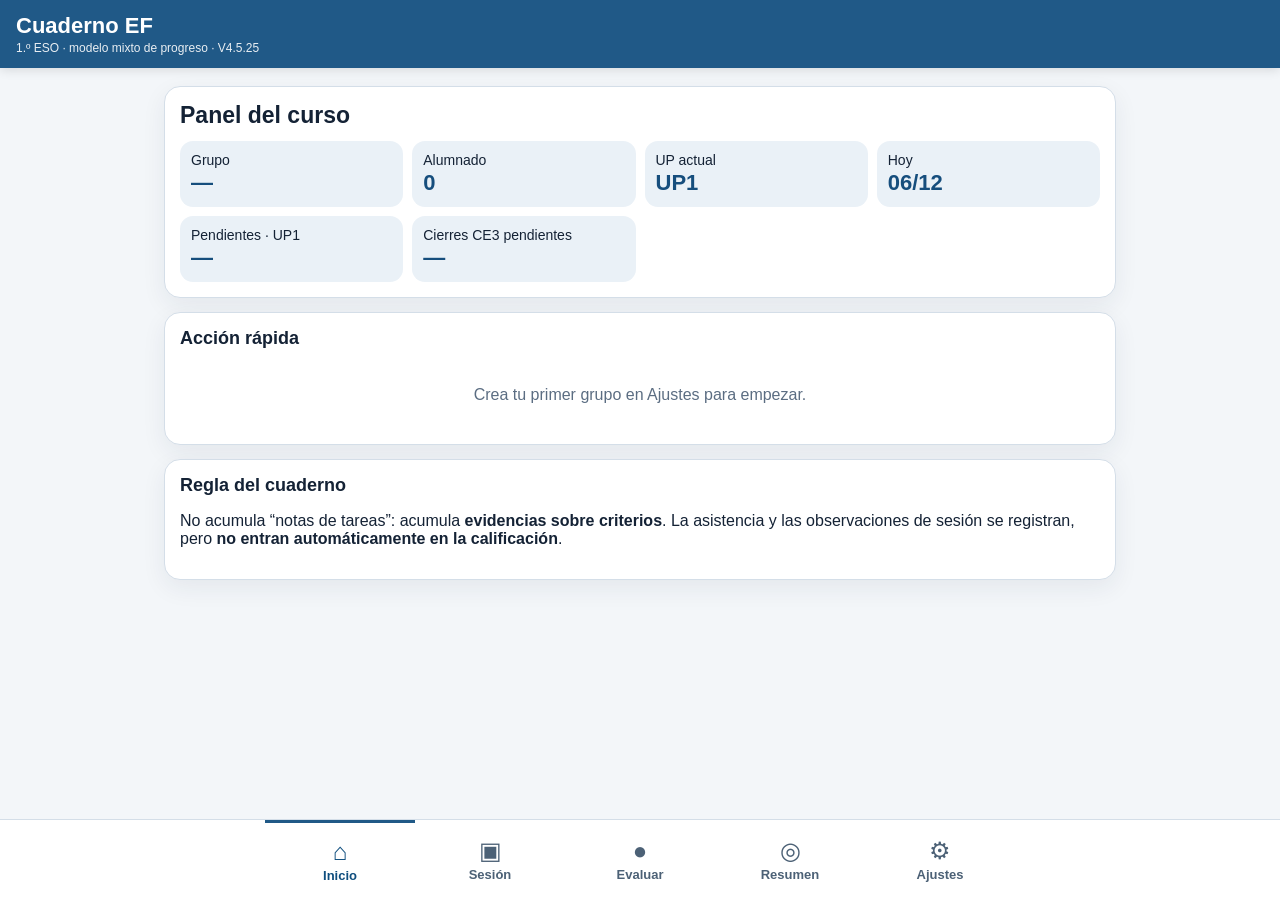
==== commit 5d34962d: "Cuaderno EF V4.5.25 — Calentamiento" ====
--- a/index.html
+++ b/index.html
@@ -7,16 +7,16 @@
   <meta name="apple-mobile-web-app-capable" content="yes">
   <meta name="apple-mobile-web-app-status-bar-style" content="default">
   <title>Cuaderno EF · 1.º ESO</title>
-  <link rel="manifest" href="./manifest.webmanifest?v=4.5.21">
+  <link rel="manifest" href="./manifest.webmanifest?v=4.5.25">
   <link rel="icon" href="./icons/icon-192-v382.png">
   <link rel="apple-touch-icon" href="./icons/apple-touch-icon-v382.png">
-  <link rel="stylesheet" href="./styles-v4.css?v=4.5.21">
+  <link rel="stylesheet" href="./styles-v4.css?v=4.5.25">
 </head>
 <body>
 <header class="topbar">
   <div>
     <h1>Cuaderno EF</h1>
-    <p>1.º ESO · modelo mixto de progreso · V4.5.21</p>
+    <p>1.º ESO · modelo mixto de progreso · V4.5.25</p>
   </div>
   <button id="installBtn" class="install hidden">Instalar</button>
 </header>
@@ -29,6 +29,6 @@
   <button data-view="ajustes"><span>⚙</span><small>Ajustes</small></button>
 </nav>
 <div id="toastHost"></div>
-<script src="./app-v4.js?v=4.5.21"></script>
+<script src="./app-v4.js?v=4.5.25"></script>
 </body>
 </html>
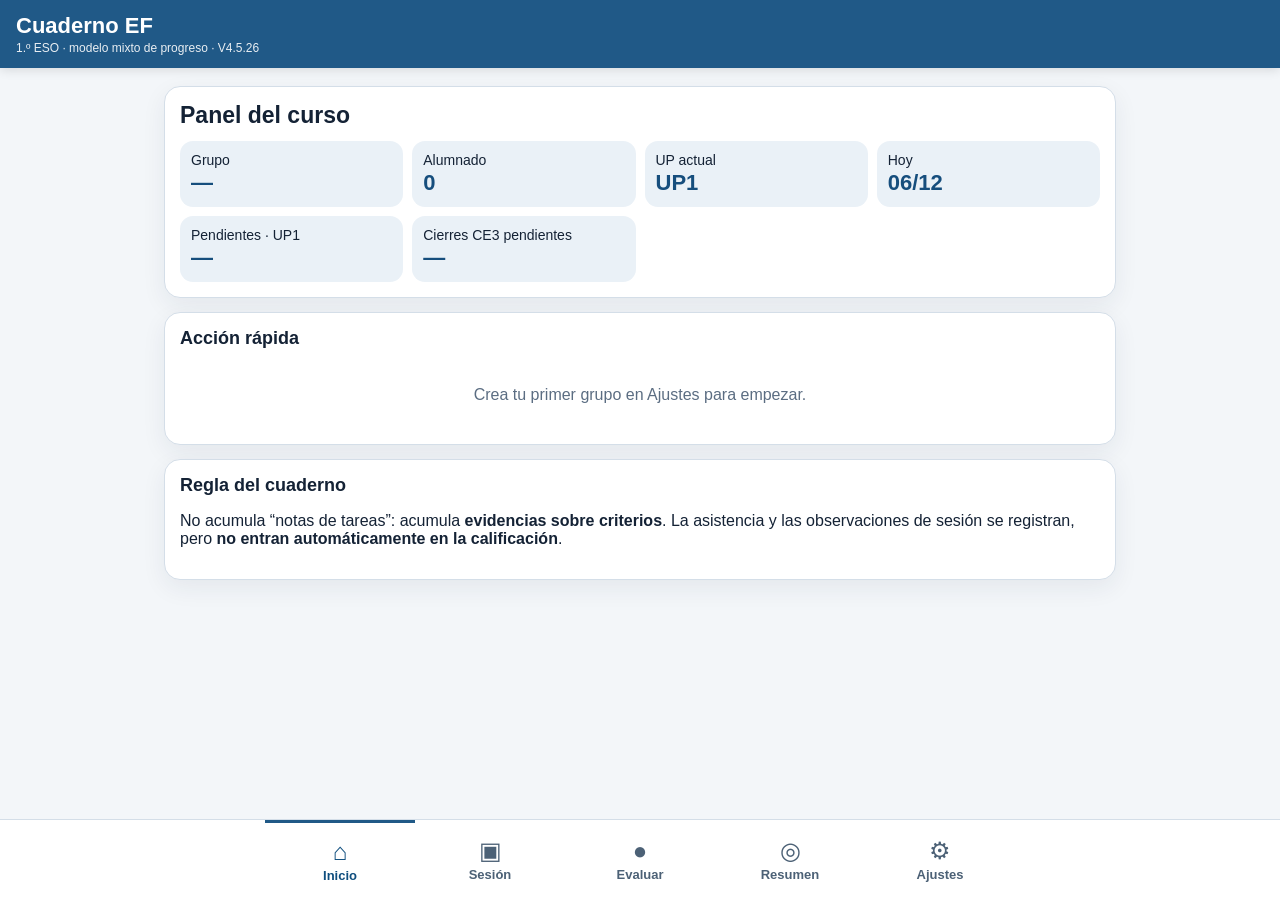
==== commit 5cba3bbb: "Cuaderno EF V4.5.26 — Bádminton" ====
--- a/index.html
+++ b/index.html
@@ -7,16 +7,16 @@
   <meta name="apple-mobile-web-app-capable" content="yes">
   <meta name="apple-mobile-web-app-status-bar-style" content="default">
   <title>Cuaderno EF · 1.º ESO</title>
-  <link rel="manifest" href="./manifest.webmanifest?v=4.5.25">
+  <link rel="manifest" href="./manifest.webmanifest?v=4.5.26">
   <link rel="icon" href="./icons/icon-192-v382.png">
   <link rel="apple-touch-icon" href="./icons/apple-touch-icon-v382.png">
-  <link rel="stylesheet" href="./styles-v4.css?v=4.5.25">
+  <link rel="stylesheet" href="./styles-v4.css?v=4.5.26">
 </head>
 <body>
 <header class="topbar">
   <div>
     <h1>Cuaderno EF</h1>
-    <p>1.º ESO · modelo mixto de progreso · V4.5.25</p>
+    <p>1.º ESO · modelo mixto de progreso · V4.5.26</p>
   </div>
   <button id="installBtn" class="install hidden">Instalar</button>
 </header>
@@ -29,6 +29,6 @@
   <button data-view="ajustes"><span>⚙</span><small>Ajustes</small></button>
 </nav>
 <div id="toastHost"></div>
-<script src="./app-v4.js?v=4.5.25"></script>
+<script src="./app-v4.js?v=4.5.26"></script>
 </body>
 </html>
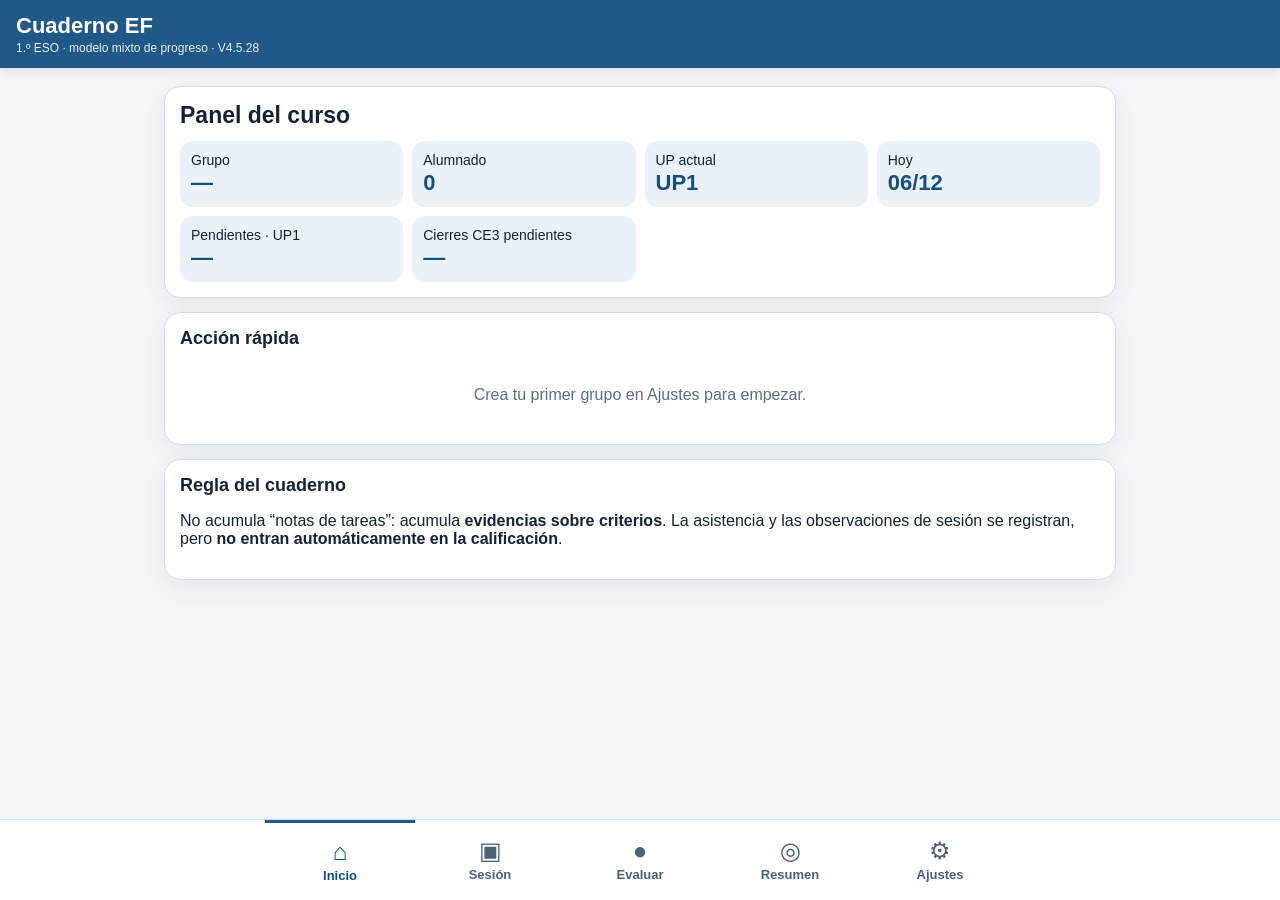
==== commit 91411418: "Cuaderno EF V4.5.28 — Bádminton por sesiones" ====
--- a/index.html
+++ b/index.html
@@ -7,16 +7,16 @@
   <meta name="apple-mobile-web-app-capable" content="yes">
   <meta name="apple-mobile-web-app-status-bar-style" content="default">
   <title>Cuaderno EF · 1.º ESO</title>
-  <link rel="manifest" href="./manifest.webmanifest?v=4.5.26">
+  <link rel="manifest" href="./manifest.webmanifest?v=4.5.28">
   <link rel="icon" href="./icons/icon-192-v382.png">
   <link rel="apple-touch-icon" href="./icons/apple-touch-icon-v382.png">
-  <link rel="stylesheet" href="./styles-v4.css?v=4.5.26">
+  <link rel="stylesheet" href="./styles-v4.css?v=4.5.28">
 </head>
 <body>
 <header class="topbar">
   <div>
     <h1>Cuaderno EF</h1>
-    <p>1.º ESO · modelo mixto de progreso · V4.5.26</p>
+    <p>1.º ESO · modelo mixto de progreso · V4.5.28</p>
   </div>
   <button id="installBtn" class="install hidden">Instalar</button>
 </header>
@@ -29,6 +29,6 @@
   <button data-view="ajustes"><span>⚙</span><small>Ajustes</small></button>
 </nav>
 <div id="toastHost"></div>
-<script src="./app-v4.js?v=4.5.26"></script>
+<script src="./app-v4.js?v=4.5.28"></script>
 </body>
 </html>
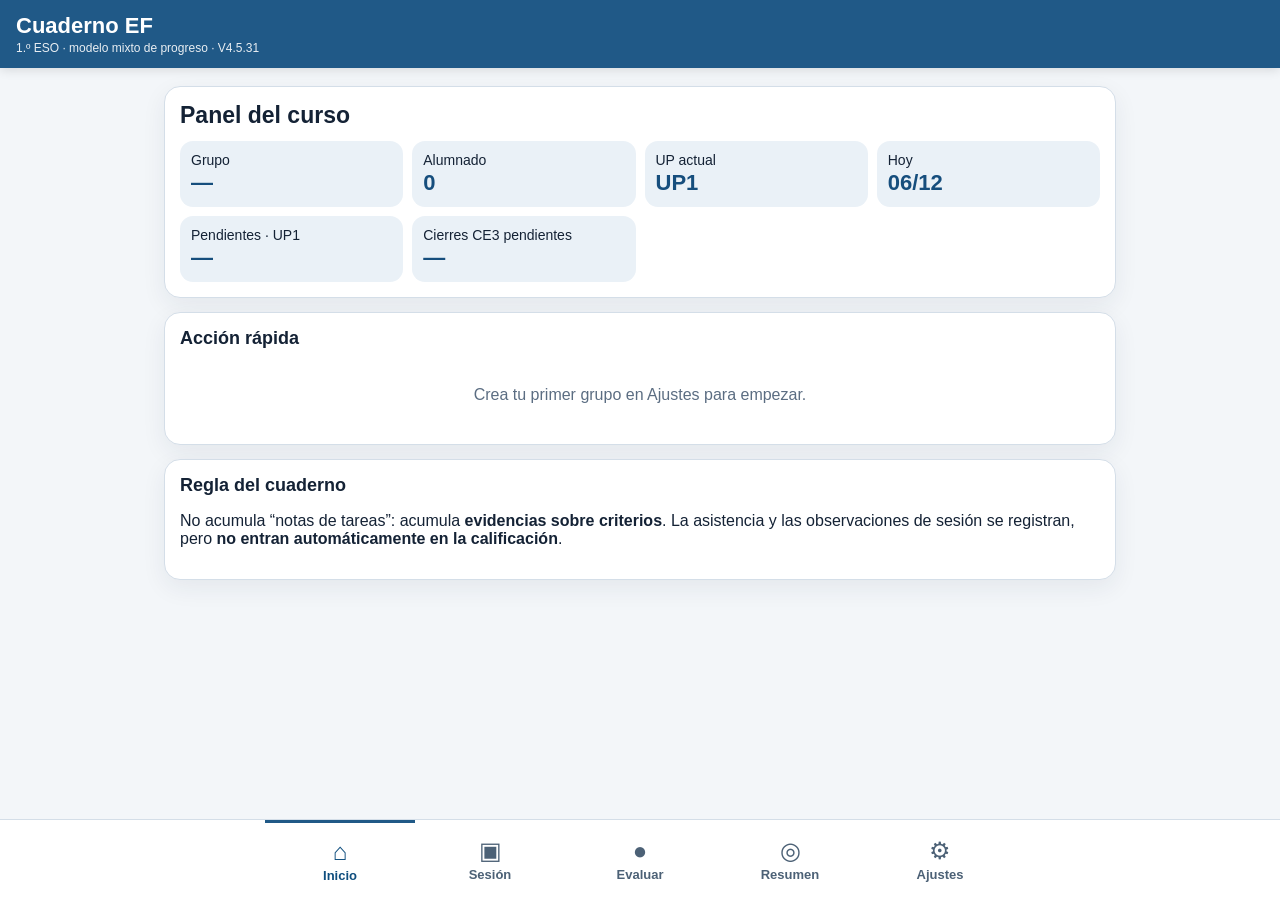
==== commit 33a4c44e: "V4.5.31" ====
--- a/index.html
+++ b/index.html
@@ -7,16 +7,16 @@
   <meta name="apple-mobile-web-app-capable" content="yes">
   <meta name="apple-mobile-web-app-status-bar-style" content="default">
   <title>Cuaderno EF · 1.º ESO</title>
-  <link rel="manifest" href="./manifest.webmanifest?v=4.5.28">
+  <link rel="manifest" href="./manifest.webmanifest?v=4.5.31">
   <link rel="icon" href="./icons/icon-192-v382.png">
   <link rel="apple-touch-icon" href="./icons/apple-touch-icon-v382.png">
-  <link rel="stylesheet" href="./styles-v4.css?v=4.5.28">
+  <link rel="stylesheet" href="./styles-v4.css?v=4.5.31">
 </head>
 <body>
 <header class="topbar">
   <div>
     <h1>Cuaderno EF</h1>
-    <p>1.º ESO · modelo mixto de progreso · V4.5.28</p>
+    <p>1.º ESO · modelo mixto de progreso · V4.5.31</p>
   </div>
   <button id="installBtn" class="install hidden">Instalar</button>
 </header>
@@ -29,6 +29,6 @@
   <button data-view="ajustes"><span>⚙</span><small>Ajustes</small></button>
 </nav>
 <div id="toastHost"></div>
-<script src="./app-v4.js?v=4.5.28"></script>
+<script src="./app-v4.js?v=4.5.31"></script>
 </body>
 </html>
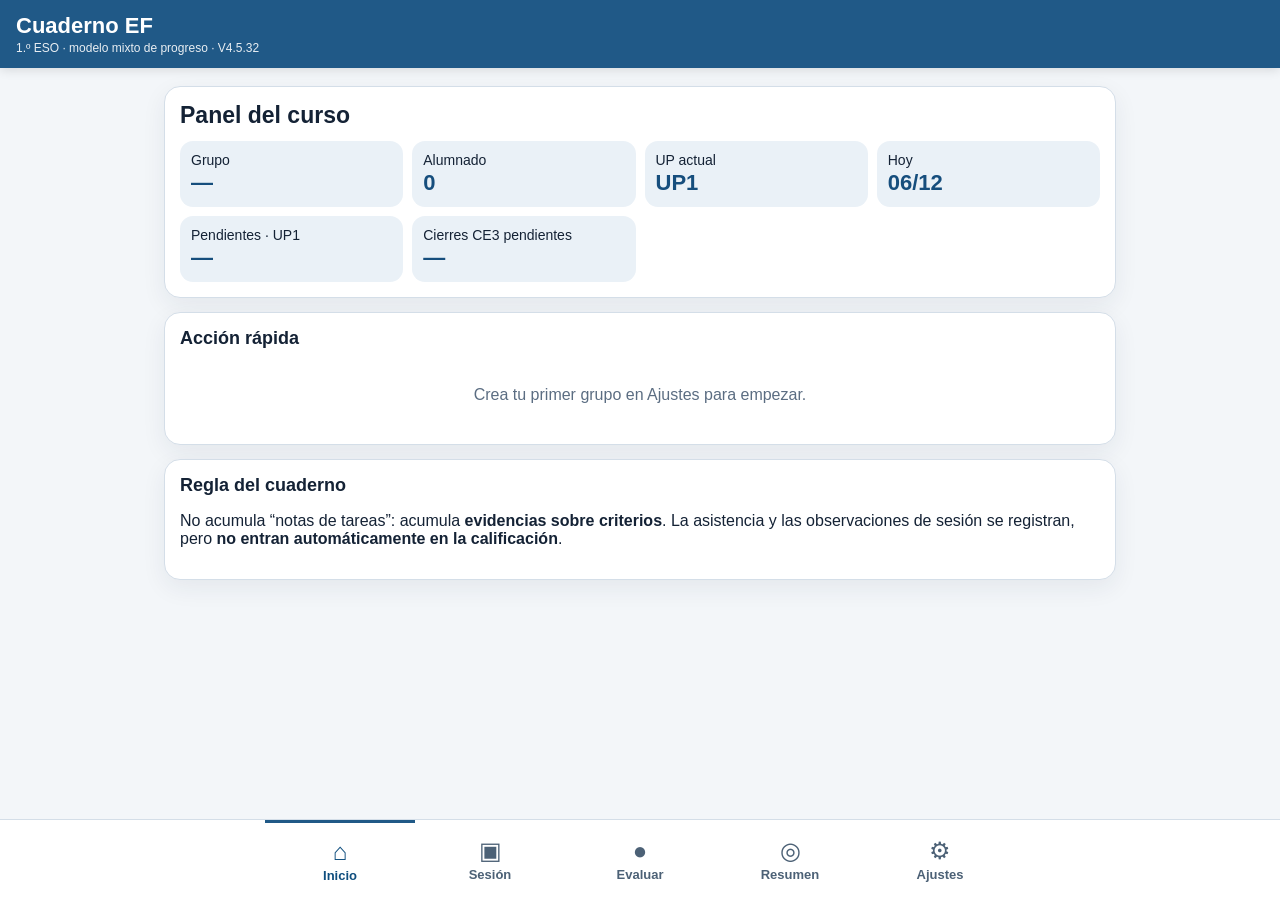
==== commit 0ebc2f9f: "Simplificación evaluación" ====
--- a/index.html
+++ b/index.html
@@ -7,16 +7,16 @@
   <meta name="apple-mobile-web-app-capable" content="yes">
   <meta name="apple-mobile-web-app-status-bar-style" content="default">
   <title>Cuaderno EF · 1.º ESO</title>
-  <link rel="manifest" href="./manifest.webmanifest?v=4.5.31">
+  <link rel="manifest" href="./manifest.webmanifest?v=4.5.32">
   <link rel="icon" href="./icons/icon-192-v382.png">
   <link rel="apple-touch-icon" href="./icons/apple-touch-icon-v382.png">
-  <link rel="stylesheet" href="./styles-v4.css?v=4.5.31">
+  <link rel="stylesheet" href="./styles-v4.css?v=4.5.32">
 </head>
 <body>
 <header class="topbar">
   <div>
     <h1>Cuaderno EF</h1>
-    <p>1.º ESO · modelo mixto de progreso · V4.5.31</p>
+    <p>1.º ESO · modelo mixto de progreso · V4.5.32</p>
   </div>
   <button id="installBtn" class="install hidden">Instalar</button>
 </header>
@@ -29,6 +29,6 @@
   <button data-view="ajustes"><span>⚙</span><small>Ajustes</small></button>
 </nav>
 <div id="toastHost"></div>
-<script src="./app-v4.js?v=4.5.31"></script>
+<script src="./app-v4.js?v=4.5.32"></script>
 </body>
 </html>
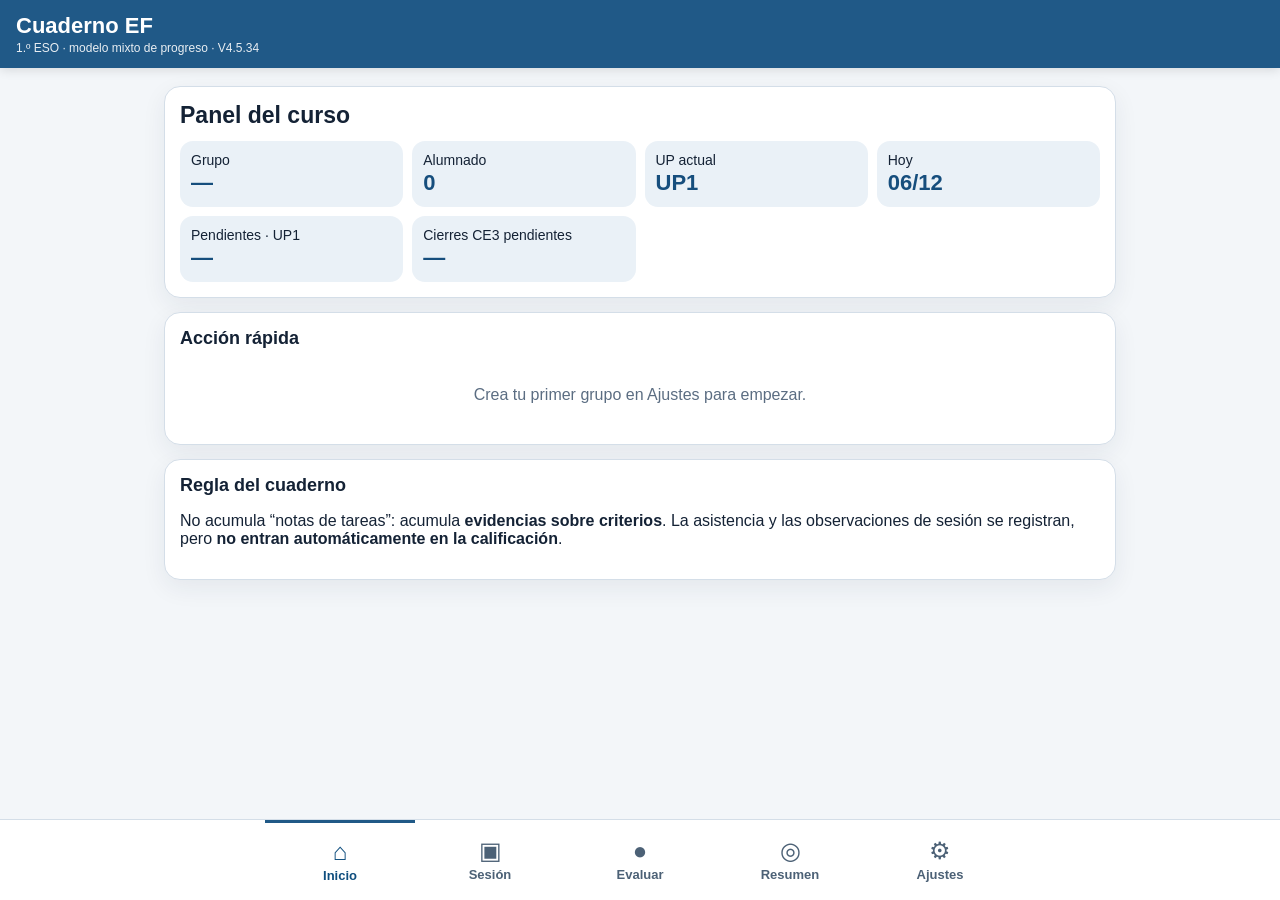
==== commit f93650dc: "UP5 Salud, evaluación flexible" ====
--- a/index.html
+++ b/index.html
@@ -7,16 +7,16 @@
   <meta name="apple-mobile-web-app-capable" content="yes">
   <meta name="apple-mobile-web-app-status-bar-style" content="default">
   <title>Cuaderno EF · 1.º ESO</title>
-  <link rel="manifest" href="./manifest.webmanifest?v=4.5.32">
+  <link rel="manifest" href="./manifest.webmanifest?v=4.5.34">
   <link rel="icon" href="./icons/icon-192-v382.png">
   <link rel="apple-touch-icon" href="./icons/apple-touch-icon-v382.png">
-  <link rel="stylesheet" href="./styles-v4.css?v=4.5.32">
+  <link rel="stylesheet" href="./styles-v4.css?v=4.5.34">
 </head>
 <body>
 <header class="topbar">
   <div>
     <h1>Cuaderno EF</h1>
-    <p>1.º ESO · modelo mixto de progreso · V4.5.32</p>
+    <p>1.º ESO · modelo mixto de progreso · V4.5.34</p>
   </div>
   <button id="installBtn" class="install hidden">Instalar</button>
 </header>
@@ -29,6 +29,6 @@
   <button data-view="ajustes"><span>⚙</span><small>Ajustes</small></button>
 </nav>
 <div id="toastHost"></div>
-<script src="./app-v4.js?v=4.5.32"></script>
+<script src="./app-v4.js?v=4.5.34"></script>
 </body>
 </html>
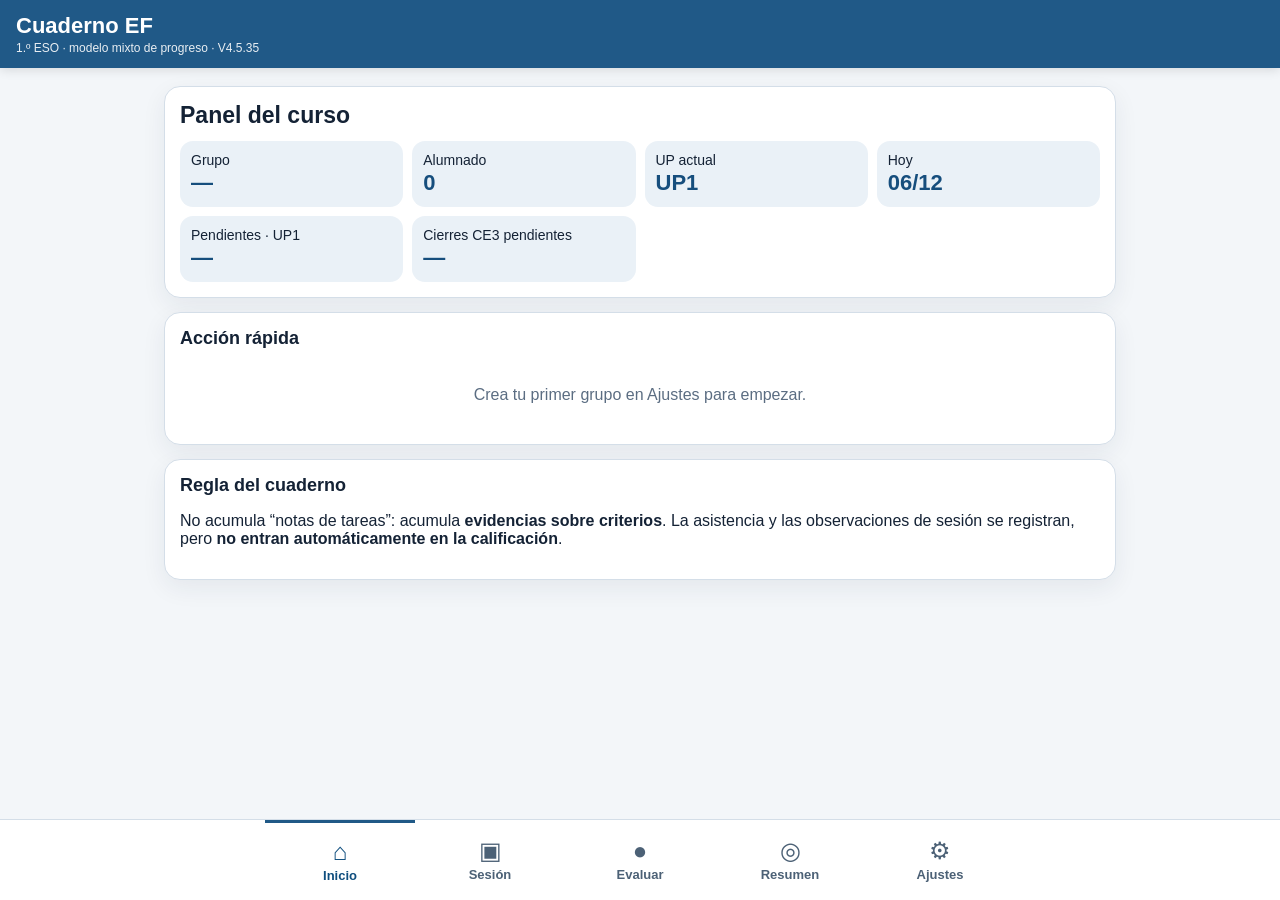
==== commit b30a0c57: "Cuaderno EF V4.5.35 — INC-001" ====
--- a/index.html
+++ b/index.html
@@ -7,16 +7,16 @@
   <meta name="apple-mobile-web-app-capable" content="yes">
   <meta name="apple-mobile-web-app-status-bar-style" content="default">
   <title>Cuaderno EF · 1.º ESO</title>
-  <link rel="manifest" href="./manifest.webmanifest?v=4.5.34">
+  <link rel="manifest" href="./manifest.webmanifest?v=4.5.35">
   <link rel="icon" href="./icons/icon-192-v382.png">
   <link rel="apple-touch-icon" href="./icons/apple-touch-icon-v382.png">
-  <link rel="stylesheet" href="./styles-v4.css?v=4.5.34">
+  <link rel="stylesheet" href="./styles-v4.css?v=4.5.35">
 </head>
 <body>
 <header class="topbar">
   <div>
     <h1>Cuaderno EF</h1>
-    <p>1.º ESO · modelo mixto de progreso · V4.5.34</p>
+    <p>1.º ESO · modelo mixto de progreso · V4.5.35</p>
   </div>
   <button id="installBtn" class="install hidden">Instalar</button>
 </header>
@@ -29,6 +29,6 @@
   <button data-view="ajustes"><span>⚙</span><small>Ajustes</small></button>
 </nav>
 <div id="toastHost"></div>
-<script src="./app-v4.js?v=4.5.34"></script>
+<script src="./app-v4.js?v=4.5.35"></script>
 </body>
 </html>
